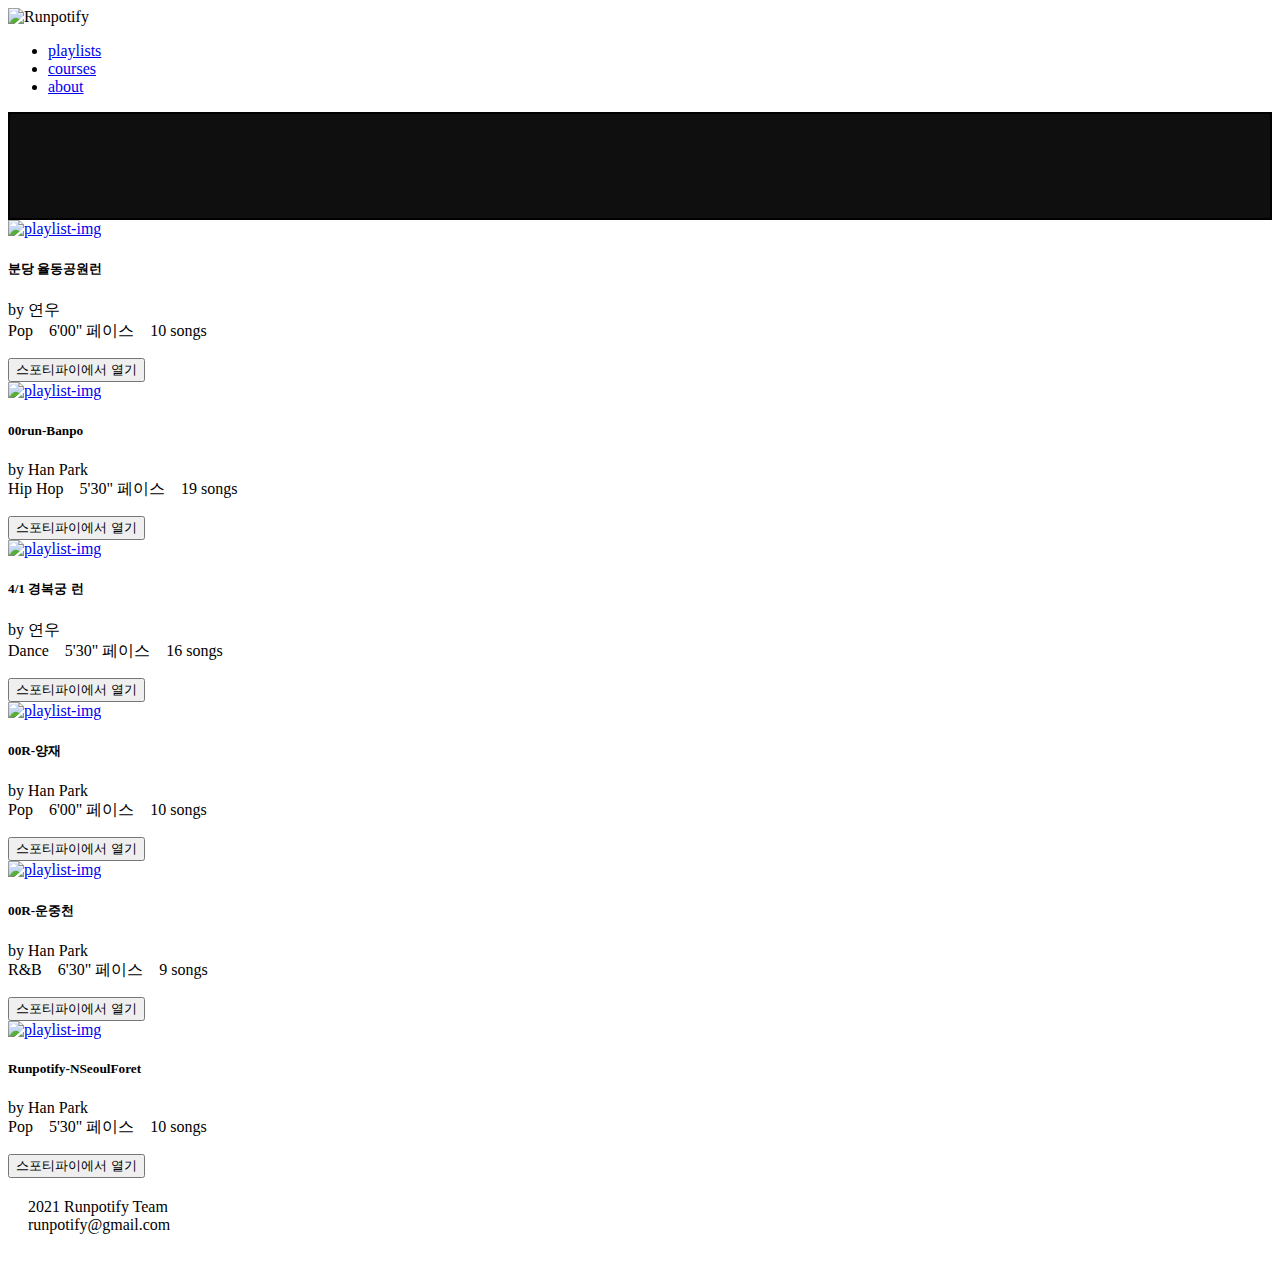
==== index.html @ ed19225f "bootstrap grid 수정" ====
<html>

<head>
  <meta charset="UTF-8">
  <title>Runpotify</title>

  <!-- Bootstrap -->
  <link href="https://cdn.jsdelivr.net/npm/bootstrap@5.0.0-beta3/dist/css/bootstrap.min.css" rel="stylesheet" integrity="sha384-eOJMYsd53ii+scO/bJGFsiCZc+5NDVN2yr8+0RDqr0Ql0h+rP48ckxlpbzKgwra6" crossorigin="anonymous">
  <link rel="stylesheet" href="css/styles.css">
  <!-- fontAwesome -->
  <script src="https://kit.fontawesome.com/7ebbce7bc8.js" crossorigin="anonymous"></script>
  <!-- Bootstrap Scripts -->
  <script src="https://cdn.jsdelivr.net/npm/bootstrap@5.0.0-beta3/dist/js/bootstrap.bundle.min.js" integrity="sha384-JEW9xMcG8R+pH31jmWH6WWP0WintQrMb4s7ZOdauHnUtxwoG2vI5DkLtS3qm9Ekf" crossorigin="anonymous"></script>
</head>

<body>



</div>
  <!-- Navbar -->
  <section id="header">
    <!-- <div class="container-lg"> -->
    <div class="header-container position-fixed">

      <div class="logo">
        <img src="img/runpotify-logo-text-white.svg" alt="Runpotify">
      </div>

      <div class="navbar">
        <ul class="nav">
          <li class="nav-item">
            <a class="nav-link playlists" aria-current="page" href="#">playlists</a>
          </li>
          <li class="nav-item">
            <a class="nav-link disabled" href="#" tabindex="-1" aria-disabled="true">courses</a>
          </li>
          <li class="nav-item">
            <a class="nav-link disabled" href="#" tabindex="-1" aria-disabled="true">about</a>
          </li>
        </ul>
      </div>
    </div>

    <div class="pseudo-header" style="border: 2px solid; padding: 52px; background-color: #0F0F0F;">
      <!-- 이 div로 masthead 만들면 될 듯. -->
    </div>
  <!-- </div> -->
  </section>

  <!-- body -->
  <section id="body">
    <div class="body-container">
      <div class="row">
      <!-- 1 -->
        <div class="col-md-6">
          <div class="playlist-box" style="background-color:">
            <div class="playlist-row-1">
              <a href="https://open.spotify.com/playlist/32sKB9QLI0bmRESBP8MAzg?si=jwPcuv3VQmCa8RbqCRch7Q" target="_blank">
                <img src=" https://mosaic.scdn.co/300/ab67616d0000b273220f9e0b657e5f00402760e7ab67616d0000b27337a5a19e52f8260b3b158e55ab67616d0000b27362c02f46d632a32f58dbcdbeab67616d0000b273bfc1daf2c46040006743f144" alt="playlist-img" class="playlist-img">
              </a>
            </div>
            <div class="playlist-row-2">
              <h5>분당 율동공원런</h5>
              <P>
                by 연우
            <br />
                Pop&nbsp;&nbsp;&nbsp;&nbsp;6'00" 페이스&nbsp;&nbsp;&nbsp;&nbsp;10 songs
              </p>
              <button type="button" onclick="window.open('https://open.spotify.com/playlist/32sKB9QLI0bmRESBP8MAzg?si=jwPcuv3VQmCa8RbqCRch7Q') " class="btn btn-outline-secondary btn-sm"><i class="fab fa-spotify"></i> 스포티파이에서 열기</button>
            </div>
          </div>
        </div>


        <div class="col-md-6">
          <div class="playlist-box" style="background-color:">
            <div class="playlist-row-1">
              <a href="https://open.spotify.com/playlist/6tN8G2oUJQAvuraecQFCn4?si=G2EGr7xUSTa-XdHU35aWNg" target="_blank">
                <img src="https://mosaic.scdn.co/640/ab67616d0000b27304a3ad9f0d32304bcf8002feab67616d0000b27396472546abd78e10dd0723d0ab67616d0000b27397a21dd89e424bd9e7d1d2bbab67616d0000b273f01f8d2f681e106ca0ec8919" alt="playlist-img" class="playlist-img">
              </a>
            </div>
            <div class="playlist-row-2">
              <h5>00run-Banpo</h5>
              <P>
                by Han Park
            <br />
                Hip Hop&nbsp;&nbsp;&nbsp;&nbsp;5'30" 페이스&nbsp;&nbsp;&nbsp;&nbsp;19 songs
              </p>
              <button type="button" onclick="window.open('https://open.spotify.com/playlist/6tN8G2oUJQAvuraecQFCn4?si=G2EGr7xUSTa-XdHU35aWNg') " class="btn btn-outline-secondary btn-sm"><i class="fab fa-spotify"></i> 스포티파이에서 열기</button>
            </div>
          </div>
        </div>


        <div class="col-md-6">
          <div class="playlist-box" style="background-color:">
            <div class="playlist-row-1">
              <a href="https://open.spotify.com/playlist/32cbk3a2akABC086ulTvL1?si=v3DjEu4DRaWUNTeOH7TWQw" target="_blank">
                <img src=" https://mosaic.scdn.co/640/ab67616d0000b2734bcbc80f355610ad76b9ae6fab67616d0000b2734ed058b71650a6ca2c04adffab67616d0000b27376cb9f323cddd2946bfab523ab67616d0000b2738c7c289c0d076cae09c33be7" alt="playlist-img" class="playlist-img">
              </a>
            </div>
            <div class="playlist-row-2">
              <h5>4/1 경복궁 런</h5>
              <P>
                by 연우
            <br />
                Dance&nbsp;&nbsp;&nbsp;&nbsp;5'30" 페이스&nbsp;&nbsp;&nbsp;&nbsp;16 songs
              </p>
              <button type="button" onclick="window.open('https://open.spotify.com/playlist/32cbk3a2akABC086ulTvL1?si=v3DjEu4DRaWUNTeOH7TWQw') " class="btn btn-outline-secondary btn-sm"><i class="fab fa-spotify"></i> 스포티파이에서 열기</button>
            </div>
          </div>
        </div>


        <div class="col-md-6">
          <div class="playlist-box" style="background-color:">
            <div class="playlist-row-1">
              <a href="https://open.spotify.com/playlist/3TqghvoWMz6cdxJxXjAywt?si=THRSlqc1T96NLFyDla0_aA" target="_blank">
                <img src=" https://mosaic.scdn.co/640/ab67616d0000b2738a01c7b77a34378a62f46402ab67616d0000b2739478c87599550dd73bfa7e02ab67616d0000b273efaecb4b9cbae7c120d14617ab67616d0000b273fdec91537c467efa0cd75e2f" alt="playlist-img" class="playlist-img">
              </a>
            </div>
            <div class="playlist-row-2">
              <h5>00R-양재</h5>
              <P>
                by Han Park
            <br />
                Pop&nbsp;&nbsp;&nbsp;&nbsp;6'00" 페이스&nbsp;&nbsp;&nbsp;&nbsp;10 songs
              </p>
              <button type="button" onclick="window.open('https://open.spotify.com/playlist/3TqghvoWMz6cdxJxXjAywt?si=THRSlqc1T96NLFyDla0_aA') " class="btn btn-outline-secondary btn-sm"><i class="fab fa-spotify"></i> 스포티파이에서 열기</button>
            </div>
          </div>
        </div>

        <div class="col-md-6">
          <div class="playlist-box" style="background-color:">
            <div class="playlist-row-1">
              <a href="https://open.spotify.com/playlist/32sKB9QLI0bmRESBP8MAzg?si=jwPcuv3VQmCa8RbqCRch7Q" target="_blank">
                <img src=" https://mosaic.scdn.co/640/ab67616d0000b273428005af0eb11787e2cb0381ab67616d0000b273434fca871f8262f28c5a1481ab67616d0000b273b5ed9187ac7f8aa281a547e3ab67616d0000b273ecafd54c4bda3e40afd700f2" alt="playlist-img" class="playlist-img">
              </a>
            </div>
            <div class="playlist-row-2">
              <h5>00R-운중천</h5>
              <P>
                by Han Park
            <br />
                R&B&nbsp;&nbsp;&nbsp;&nbsp;6'30" 페이스&nbsp;&nbsp;&nbsp;&nbsp;9 songs
              </p>
              <button type="button" onclick="window.open('https://open.spotify.com/playlist/32sKB9QLI0bmRESBP8MAzg?si=jwPcuv3VQmCa8RbqCRch7Q') " class="btn btn-outline-secondary btn-sm"><i class="fab fa-spotify"></i> 스포티파이에서 열기</button>
            </div>
          </div>
        </div>

        <div class="col-md-6">
          <div class="playlist-box" style="background-color:">
            <div class="playlist-row-1">
              <a href="https://open.spotify.com/playlist/6w3ohQ2K7Akj513sQdGi8m?si=_8SOQY8HR5iLiRjpt_QEXw" target="_blank">
                <img src=" https://mosaic.scdn.co/640/ab67616d0000b2738863bc11d2aa12b54f5aeb36ab67616d0000b273b4f0f0e0f36377f601472e86ab67616d0000b273b897243a0505c6efc3b62b44ab67616d0000b273d3a69900f8e3a32bb0cc5b07" alt="playlist-img" class="playlist-img">
              </a>
            </div>
            <div class="playlist-row-2">
              <h5>Runpotify-NSeoulForet</h5>
              <P>
                by Han Park
            <br />
                Pop&nbsp;&nbsp;&nbsp;&nbsp;5'30" 페이스&nbsp;&nbsp;&nbsp;&nbsp;10 songs
              </p>
              <button type="button" onclick="window.open('https://open.spotify.com/playlist/6w3ohQ2K7Akj513sQdGi8m?si=_8SOQY8HR5iLiRjpt_QEXw') " class="btn btn-outline-secondary btn-sm"><i class="fab fa-spotify"></i> 스포티파이에서 열기</button>
            </div>
          </div>
        </div>



          </div>
        </div>

      </div>
    </div>

    <!--
(playlists will be placed here)
(playlists will be placed here)
(playlists will be placed here)
(playlists will be placed here)
(playlists will be placed here)
(playlists will be placed here)
(playlists will be placed here)
(playlists will be placed here)
(playlists will be placed here)
(playlists will be placed here)
(playlists will be placed here)
(playlists will be placed here)
(playlists will be placed here)
(playlists will be placed here)
(playlists will be placed here)
(playlists will be placed here)
(playlists will be placed here)
(playlists will be placed here)
(playlists will be placed here)
(playlists will be placed here)
(playlists will be placed here)
(playlists will be placed here)
(playlists will be placed here)
(playlists will be placed here)
(playlists will be placed here)
(playlists will be placed here)
(playlists will be placed here)
(playlists will be placed here)
(playlists will be placed here)
(playlists will be placed here)
(playlists will be placed here)
(playlists will be placed here)
(playlists will be placed here)
(playlists will be placed here)
(playlists will be placed here)
(playlists will be placed here)
(playlists will be placed here)
(playlists will be placed here)
(playlists will be placed here)
(playlists will be placed here)
(playlists will be placed here)
(playlists will be placed here)
(playlists will be placed here)
(playlists will be placed here)
(playlists will be placed here)
(playlists will be placed here)
(playlists will be placed here)
(playlists will be placed here)
 -->
  </section>
<!--
  <section id="card">


    <div class="body-container">
      <div class="row">

        <div class="col-sm">
          <div class="card" style="width: 18rem;">
            <img src="https://mosaic.scdn.co/300/ab67616d0000b273220f9e0b657e5f00402760e7ab67616d0000b27337a5a19e52f8260b3b158e55ab67616d0000b27362c02f46d632a32f58dbcdbeab67616d0000b273bfc1daf2c46040006743f144" class="card-img-top" alt="...">
            <div class="card-body">
              <h5 class="card-title">Card title</h5>
              <p class="card-text">Some quick example text to build on the card title and make up the bulk of the card's content.</p>
              <a href="#" class="btn btn-primary">Go somewhere</a>
            </div>
          </div>
        </div>

        <div class="col-sm" style="text-align: center;">
          <div class="card" style="width: 18rem;">
            <img src="https://mosaic.scdn.co/300/ab67616d0000b273220f9e0b657e5f00402760e7ab67616d0000b27337a5a19e52f8260b3b158e55ab67616d0000b27362c02f46d632a32f58dbcdbeab67616d0000b273bfc1daf2c46040006743f144" class="card-img-top" alt="...">
            <div class="card-body">
              <h5 class="card-title">Card title</h5>
              <p class="card-text">Some quick example text to build on the card title and make up the bulk of the card's content.</p>
              <a href="#" class="btn btn-primary">Go somewhere</a>
            </div>
          </div>
        </div>

      </div>
    </div>

  </section> -->

<section id="footer">
  <div class="footer" style="padding: 20px;">
    2021 Runpotify Team<br />
    runpotify@gmail.com
  </div>
</section>
</body>

</html>
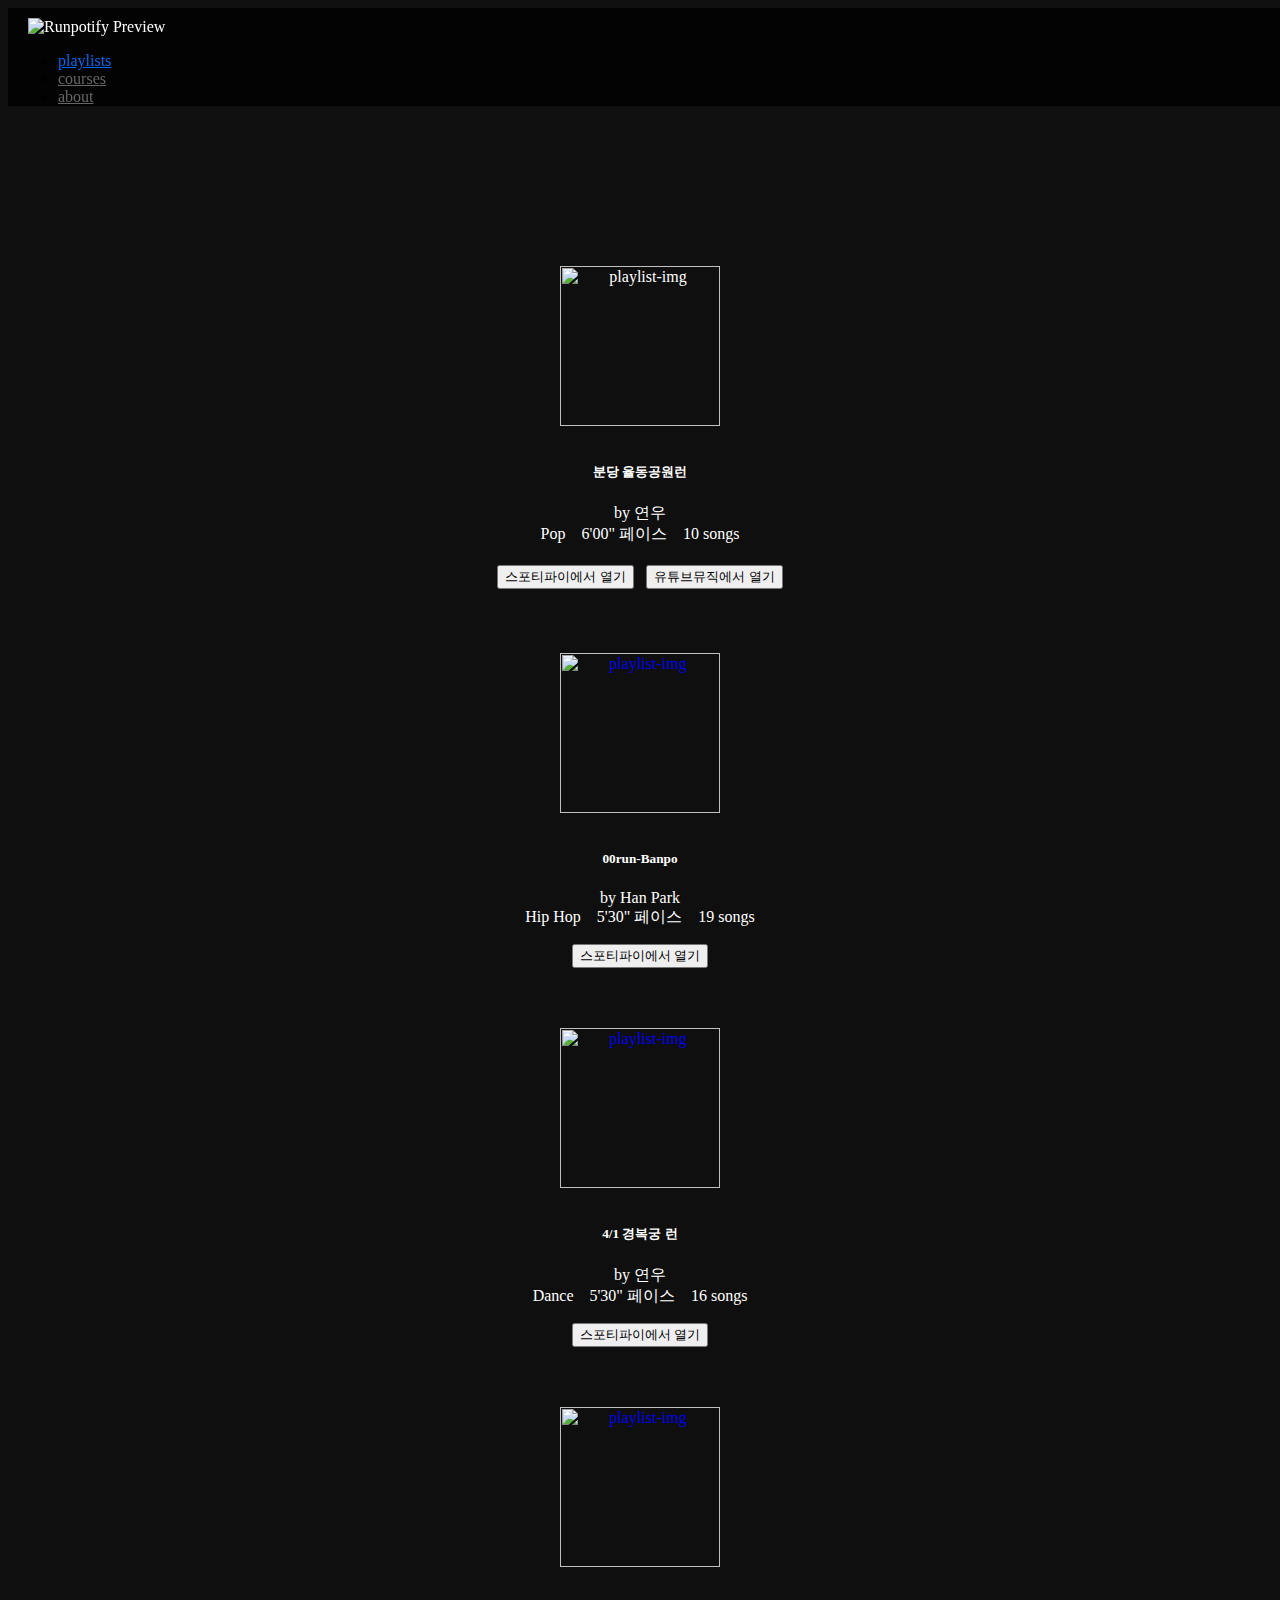
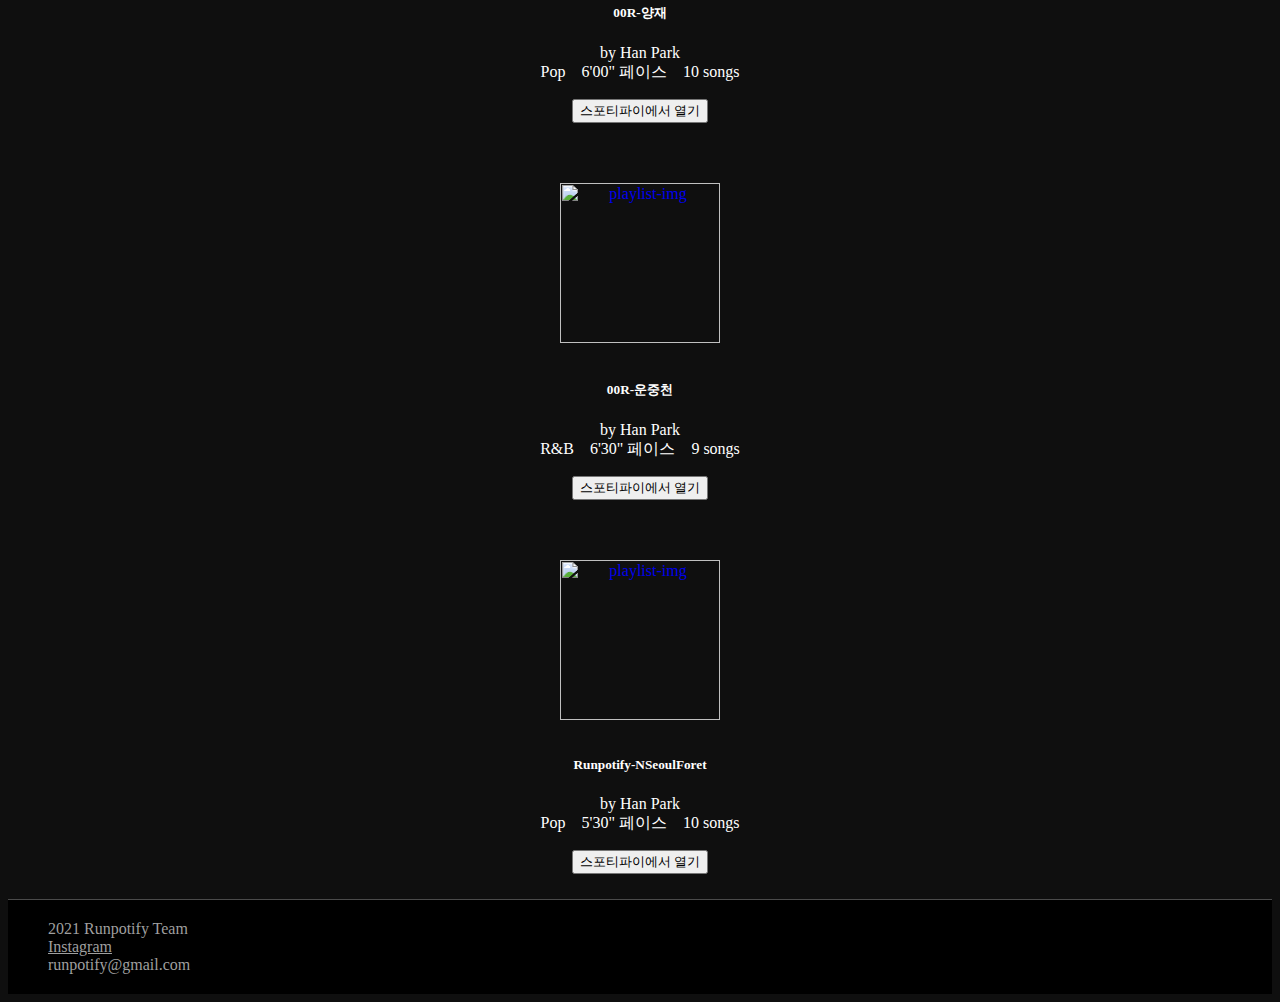
==== commit d0a7c32e: "merry Seolnal" ====
--- a/index.html
+++ b/index.html
@@ -2,6 +2,7 @@
 
 <head>
   <meta charset="UTF-8">
+  <meta name="viewport" content="width=device-width, initial-scale=1">
   <title>Runpotify</title>
 
   <!-- Bootstrap -->
@@ -11,6 +12,7 @@
   <script src="https://kit.fontawesome.com/7ebbce7bc8.js" crossorigin="anonymous"></script>
   <!-- Bootstrap Scripts -->
   <script src="https://cdn.jsdelivr.net/npm/bootstrap@5.0.0-beta3/dist/js/bootstrap.bundle.min.js" integrity="sha384-JEW9xMcG8R+pH31jmWH6WWP0WintQrMb4s7ZOdauHnUtxwoG2vI5DkLtS3qm9Ekf" crossorigin="anonymous"></script>
+
 </head>
 
 <body>
@@ -21,28 +23,32 @@
   <!-- Navbar -->
   <section id="header">
     <!-- <div class="container-lg"> -->
+
+
     <div class="header-container position-fixed">
 
-      <div class="logo">
-        <img src="img/runpotify-logo-text-white.svg" alt="Runpotify">
+      <div class="logo" style="color: white;">
+        <img src="img/runpotify-logo-text-white.svg" alt="Runpotify" style="flex: auto;"> Preview
       </div>
+
 
       <div class="navbar">
         <ul class="nav">
           <li class="nav-item">
-            <a class="nav-link playlists" aria-current="page" href="#">playlists</a>
+            <a class="nav-link active" aria-current="page" href="index.html">playlists</a>
           </li>
           <li class="nav-item">
-            <a class="nav-link disabled" href="#" tabindex="-1" aria-disabled="true">courses</a>
+            <a class="nav-link" href="courses.html">courses</a>
           </li>
           <li class="nav-item">
-            <a class="nav-link disabled" href="#" tabindex="-1" aria-disabled="true">about</a>
+            <a class="nav-link" href="about.html">about</a>
           </li>
         </ul>
       </div>
     </div>
 
-    <div class="pseudo-header" style="border: 2px solid; padding: 52px; background-color: #0F0F0F;">
+
+    <div class="pseudo-header" style="padding: 52px; background-color: #0F0F0F;">
       <!-- 이 div로 masthead 만들면 될 듯. -->
     </div>
   <!-- </div> -->
@@ -53,12 +59,10 @@
     <div class="body-container">
       <div class="row">
       <!-- 1 -->
-        <div class="col-md-6">
-          <div class="playlist-box" style="background-color:">
+        <div class="col-md-4 col-sm-6">
+          <div class="playlist-box">
             <div class="playlist-row-1">
-              <a href="https://open.spotify.com/playlist/32sKB9QLI0bmRESBP8MAzg?si=jwPcuv3VQmCa8RbqCRch7Q" target="_blank">
                 <img src=" https://mosaic.scdn.co/300/ab67616d0000b273220f9e0b657e5f00402760e7ab67616d0000b27337a5a19e52f8260b3b158e55ab67616d0000b27362c02f46d632a32f58dbcdbeab67616d0000b273bfc1daf2c46040006743f144" alt="playlist-img" class="playlist-img">
-              </a>
             </div>
             <div class="playlist-row-2">
               <h5>분당 율동공원런</h5>
@@ -67,14 +71,15 @@
             <br />
                 Pop&nbsp;&nbsp;&nbsp;&nbsp;6'00" 페이스&nbsp;&nbsp;&nbsp;&nbsp;10 songs
               </p>
-              <button type="button" onclick="window.open('https://open.spotify.com/playlist/32sKB9QLI0bmRESBP8MAzg?si=jwPcuv3VQmCa8RbqCRch7Q') " class="btn btn-outline-secondary btn-sm"><i class="fab fa-spotify"></i> 스포티파이에서 열기</button>
+              <button type="button" onclick="window.open('https://open.spotify.com/playlist/32sKB9QLI0bmRESBP8MAzg?si=jwPcuv3VQmCa8RbqCRch7Q') " class="btn btn-outline-secondary btn-sm player-btn"><i class="fab fa-spotify"></i> 스포티파이에서 열기</button>
+              <button type="button" onclick="window.open('https://open.spotify.com/playlist/32sKB9QLI0bmRESBP8MAzg?si=jwPcuv3VQmCa8RbqCRch7Q') " class="btn btn-outline-secondary btn-sm player-btn"><i class="fab fa-youtube"></i></i> 유튜브뮤직에서 열기</button>
             </div>
           </div>
         </div>
 
 
-        <div class="col-md-6">
-          <div class="playlist-box" style="background-color:">
+        <div class="col-md-4 col-sm-6">
+          <div class="playlist-box">
             <div class="playlist-row-1">
               <a href="https://open.spotify.com/playlist/6tN8G2oUJQAvuraecQFCn4?si=G2EGr7xUSTa-XdHU35aWNg" target="_blank">
                 <img src="https://mosaic.scdn.co/640/ab67616d0000b27304a3ad9f0d32304bcf8002feab67616d0000b27396472546abd78e10dd0723d0ab67616d0000b27397a21dd89e424bd9e7d1d2bbab67616d0000b273f01f8d2f681e106ca0ec8919" alt="playlist-img" class="playlist-img">
@@ -93,8 +98,8 @@
         </div>
 
 
-        <div class="col-md-6">
-          <div class="playlist-box" style="background-color:">
+        <div class="col-md-4 col-sm-6">
+          <div class="playlist-box">
             <div class="playlist-row-1">
               <a href="https://open.spotify.com/playlist/32cbk3a2akABC086ulTvL1?si=v3DjEu4DRaWUNTeOH7TWQw" target="_blank">
                 <img src=" https://mosaic.scdn.co/640/ab67616d0000b2734bcbc80f355610ad76b9ae6fab67616d0000b2734ed058b71650a6ca2c04adffab67616d0000b27376cb9f323cddd2946bfab523ab67616d0000b2738c7c289c0d076cae09c33be7" alt="playlist-img" class="playlist-img">
@@ -113,8 +118,8 @@
         </div>
 
 
-        <div class="col-md-6">
-          <div class="playlist-box" style="background-color:">
+        <div class="col-md-4 col-sm-6">
+          <div class="playlist-box">
             <div class="playlist-row-1">
               <a href="https://open.spotify.com/playlist/3TqghvoWMz6cdxJxXjAywt?si=THRSlqc1T96NLFyDla0_aA" target="_blank">
                 <img src=" https://mosaic.scdn.co/640/ab67616d0000b2738a01c7b77a34378a62f46402ab67616d0000b2739478c87599550dd73bfa7e02ab67616d0000b273efaecb4b9cbae7c120d14617ab67616d0000b273fdec91537c467efa0cd75e2f" alt="playlist-img" class="playlist-img">
@@ -132,10 +137,10 @@
           </div>
         </div>
 
-        <div class="col-md-6">
-          <div class="playlist-box" style="background-color:">
+        <div class="col-md-4 col-sm-6">
+          <div class="playlist-box">
             <div class="playlist-row-1">
-              <a href="https://open.spotify.com/playlist/32sKB9QLI0bmRESBP8MAzg?si=jwPcuv3VQmCa8RbqCRch7Q" target="_blank">
+              <a href="https://open.spotify.com/playlist/2ZgmJI8fFfRSBXQ1lCyLKF?si=E2HfcppgSpKqFJpRfpu4ZA" target="_blank">
                 <img src=" https://mosaic.scdn.co/640/ab67616d0000b273428005af0eb11787e2cb0381ab67616d0000b273434fca871f8262f28c5a1481ab67616d0000b273b5ed9187ac7f8aa281a547e3ab67616d0000b273ecafd54c4bda3e40afd700f2" alt="playlist-img" class="playlist-img">
               </a>
             </div>
@@ -146,13 +151,13 @@
             <br />
                 R&B&nbsp;&nbsp;&nbsp;&nbsp;6'30" 페이스&nbsp;&nbsp;&nbsp;&nbsp;9 songs
               </p>
-              <button type="button" onclick="window.open('https://open.spotify.com/playlist/32sKB9QLI0bmRESBP8MAzg?si=jwPcuv3VQmCa8RbqCRch7Q') " class="btn btn-outline-secondary btn-sm"><i class="fab fa-spotify"></i> 스포티파이에서 열기</button>
+              <button type="button" onclick="window.open('https://open.spotify.com/playlist/2ZgmJI8fFfRSBXQ1lCyLKF?si=E2HfcppgSpKqFJpRfpu4ZA') " class="btn btn-outline-secondary btn-sm"><i class="fab fa-spotify"></i> 스포티파이에서 열기</button>
             </div>
           </div>
         </div>
 
-        <div class="col-md-6">
-          <div class="playlist-box" style="background-color:">
+        <div class="col-md-4 col-sm-6">
+          <div class="playlist-box">
             <div class="playlist-row-1">
               <a href="https://open.spotify.com/playlist/6w3ohQ2K7Akj513sQdGi8m?si=_8SOQY8HR5iLiRjpt_QEXw" target="_blank">
                 <img src=" https://mosaic.scdn.co/640/ab67616d0000b2738863bc11d2aa12b54f5aeb36ab67616d0000b273b4f0f0e0f36377f601472e86ab67616d0000b273b897243a0505c6efc3b62b44ab67616d0000b273d3a69900f8e3a32bb0cc5b07" alt="playlist-img" class="playlist-img">
@@ -177,95 +182,12 @@
 
       </div>
     </div>
-
-    <!--
-(playlists will be placed here)
-(playlists will be placed here)
-(playlists will be placed here)
-(playlists will be placed here)
-(playlists will be placed here)
-(playlists will be placed here)
-(playlists will be placed here)
-(playlists will be placed here)
-(playlists will be placed here)
-(playlists will be placed here)
-(playlists will be placed here)
-(playlists will be placed here)
-(playlists will be placed here)
-(playlists will be placed here)
-(playlists will be placed here)
-(playlists will be placed here)
-(playlists will be placed here)
-(playlists will be placed here)
-(playlists will be placed here)
-(playlists will be placed here)
-(playlists will be placed here)
-(playlists will be placed here)
-(playlists will be placed here)
-(playlists will be placed here)
-(playlists will be placed here)
-(playlists will be placed here)
-(playlists will be placed here)
-(playlists will be placed here)
-(playlists will be placed here)
-(playlists will be placed here)
-(playlists will be placed here)
-(playlists will be placed here)
-(playlists will be placed here)
-(playlists will be placed here)
-(playlists will be placed here)
-(playlists will be placed here)
-(playlists will be placed here)
-(playlists will be placed here)
-(playlists will be placed here)
-(playlists will be placed here)
-(playlists will be placed here)
-(playlists will be placed here)
-(playlists will be placed here)
-(playlists will be placed here)
-(playlists will be placed here)
-(playlists will be placed here)
-(playlists will be placed here)
-(playlists will be placed here)
- -->
-  </section>
-<!--
-  <section id="card">
-
-
-    <div class="body-container">
-      <div class="row">
-
-        <div class="col-sm">
-          <div class="card" style="width: 18rem;">
-            <img src="https://mosaic.scdn.co/300/ab67616d0000b273220f9e0b657e5f00402760e7ab67616d0000b27337a5a19e52f8260b3b158e55ab67616d0000b27362c02f46d632a32f58dbcdbeab67616d0000b273bfc1daf2c46040006743f144" class="card-img-top" alt="...">
-            <div class="card-body">
-              <h5 class="card-title">Card title</h5>
-              <p class="card-text">Some quick example text to build on the card title and make up the bulk of the card's content.</p>
-              <a href="#" class="btn btn-primary">Go somewhere</a>
-            </div>
-          </div>
-        </div>
-
-        <div class="col-sm" style="text-align: center;">
-          <div class="card" style="width: 18rem;">
-            <img src="https://mosaic.scdn.co/300/ab67616d0000b273220f9e0b657e5f00402760e7ab67616d0000b27337a5a19e52f8260b3b158e55ab67616d0000b27362c02f46d632a32f58dbcdbeab67616d0000b273bfc1daf2c46040006743f144" class="card-img-top" alt="...">
-            <div class="card-body">
-              <h5 class="card-title">Card title</h5>
-              <p class="card-text">Some quick example text to build on the card title and make up the bulk of the card's content.</p>
-              <a href="#" class="btn btn-primary">Go somewhere</a>
-            </div>
-          </div>
-        </div>
-
-      </div>
-    </div>
-
-  </section> -->
+ 
 
 <section id="footer">
-  <div class="footer" style="padding: 20px;">
+  <div class="footer" style="padding: 20px 40px; border-top: 1px solid #4B4B4B;">
     2021 Runpotify Team<br />
+    <a href="https://www.instagram.com/runpotify_/" style="color: 9F9F9F;">Instagram</a><br />
     runpotify@gmail.com
   </div>
 </section>
--- a/css/styles.css
+++ b/css/styles.css
@@ -0,0 +1,136 @@
+body {
+  background-color: #0F0F0F;
+}
+
+.header-container{
+  /* background-color: #0F0F0F; */
+  width: 100%;
+  background-color: rgba(0, 0, 0, 0.8);
+ -webkit-backdrop-filter: blur(10px);
+  backdrop-filter: blur(4px);
+  padding-left: 10px;
+}
+
+.logo {
+  padding-top: 10px;
+  padding-left: 10px;
+  /* width: 100%; */
+}
+
+.nav-container {
+  background-color: rgba(255, 255, 255, 0.1);
+  text-align: center;
+  line-height: 1;
+ -webkit-backdrop-filter: blur(10px);
+  backdrop-filter: blur(10px);
+  padding: 20px 40px;
+}
+
+.nav-link{
+  color: #666666;
+}
+
+.active{
+  color: #0066F6;
+}
+
+/* .navbar {
+
+} */
+
+.row {
+  text-align: center;
+}
+
+.playlist-box{
+  text-align: center;
+  padding: 20px;
+  margin: 5px 20px;
+}
+
+.playlist-img{
+  margin: 15px;
+  width: 10rem;
+  height: 10rem;
+}
+
+.player-btn{
+  margin: 4px;
+}
+
+.courses-img{
+  margin: 15px;
+  width: 12.3rem;
+  height: 10rem;
+}
+
+.carousel-box{
+  height: 500px;
+}
+
+#body {
+  background-color: #0F0F0F;
+  color: white;
+}
+
+#footer {
+  background-color: #000;
+  color: #9F9F9F;
+}
+
+
+#body-about{
+  background-color: black;
+}
+
+.notice{
+  margin-top: 100px;
+  padding: 50px;
+  text-align: center;
+}
+
+.courses-pseudo{
+  margin-bottom: 700px;
+}
+
+.about-title{
+  font-weight: 500;
+}
+
+.caption{
+  font-size: 15px;
+  color: #777;
+  margin-bottom: 10px;
+}
+
+.about-description{
+  margin-top: -5px;
+  color: #999;
+}
+
+@media screen and (max-width: 576px) {
+  .about-title{
+    font-size: 22px;
+  }
+  .about-description{
+    font-size: 17px;
+  }
+}
+
+@media screen and (min-width: 577px) and (max-width: 992px) {
+  .about-title{
+    font-size: 30px;
+  }
+  .about-description{
+    font-size: 21px;
+  }
+}
+
+@media screen and (min-width: 993px) {
+  .about-title{
+    font-size: 35px;
+  }
+  .about-description{
+    font-size: 25px;
+  }
+}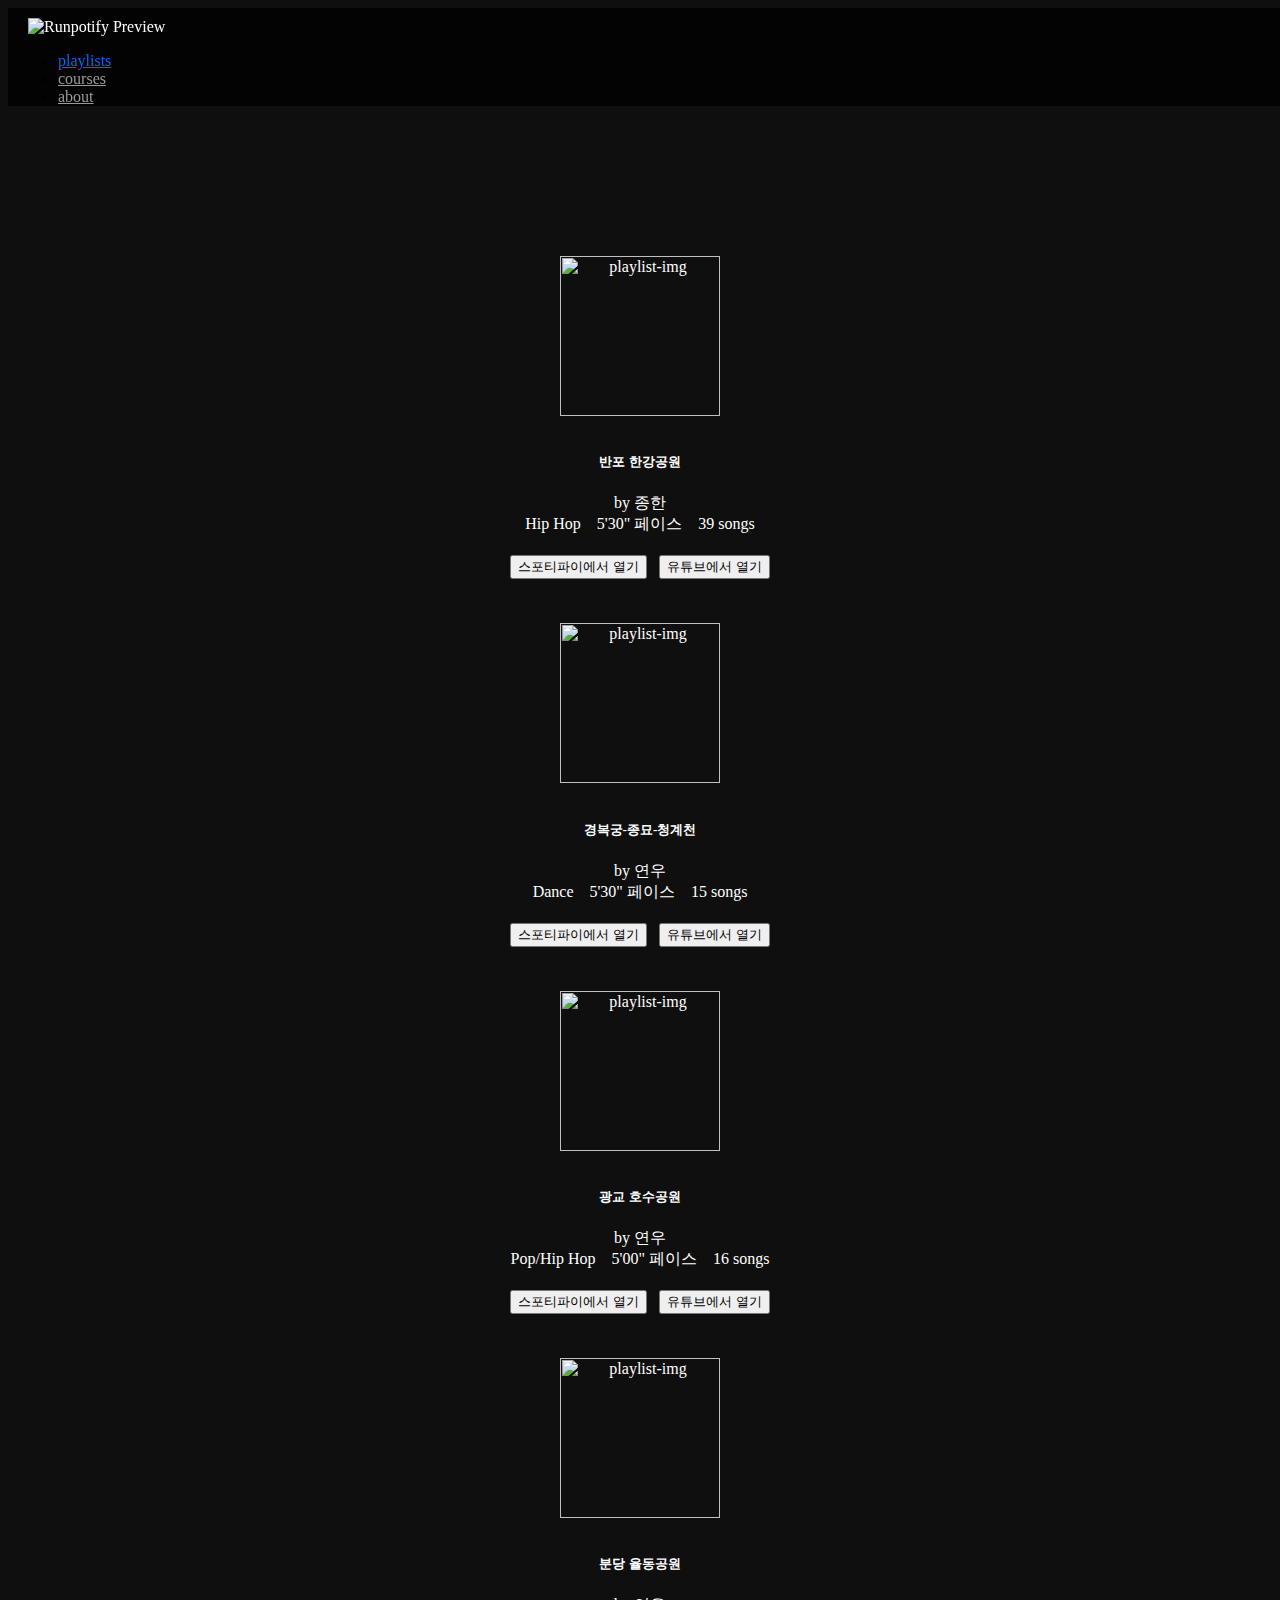
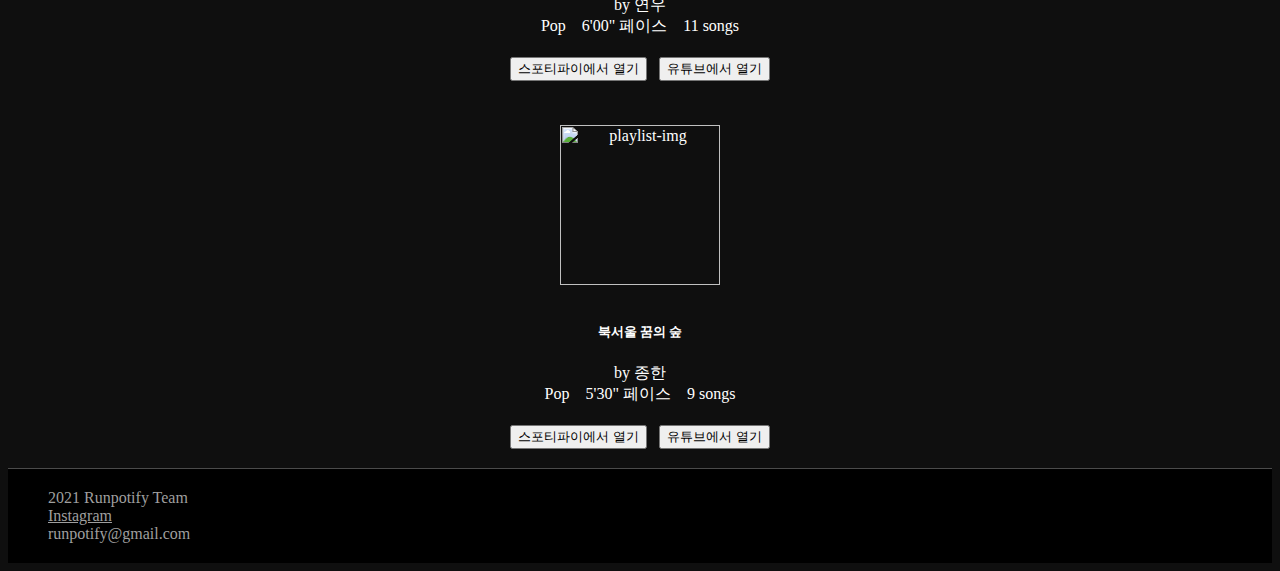
==== commit 5611e0ba: "UI Quick Fix" ====
--- a/index.html
+++ b/index.html
@@ -5,14 +5,16 @@
   <meta name="viewport" content="width=device-width, initial-scale=1">
   <title>Runpotify</title>
 
+  <link rel="stylesheet" href="css/styles.css">
+
   <!-- Bootstrap -->
   <link href="https://cdn.jsdelivr.net/npm/bootstrap@5.0.0-beta3/dist/css/bootstrap.min.css" rel="stylesheet" integrity="sha384-eOJMYsd53ii+scO/bJGFsiCZc+5NDVN2yr8+0RDqr0Ql0h+rP48ckxlpbzKgwra6" crossorigin="anonymous">
-  <link rel="stylesheet" href="css/styles.css">
   <!-- fontAwesome -->
   <script src="https://kit.fontawesome.com/7ebbce7bc8.js" crossorigin="anonymous"></script>
   <!-- Bootstrap Scripts -->
   <script src="https://cdn.jsdelivr.net/npm/bootstrap@5.0.0-beta3/dist/js/bootstrap.bundle.min.js" integrity="sha384-JEW9xMcG8R+pH31jmWH6WWP0WintQrMb4s7ZOdauHnUtxwoG2vI5DkLtS3qm9Ekf" crossorigin="anonymous"></script>
-
+    <!-- jQuery Scripts -->
+    <script src="https://ajax.googleapis.com/ajax/libs/jquery/3.6.0/jquery.min.js"></script>
 </head>
 
 <body>
@@ -59,66 +61,107 @@
     <div class="body-container">
       <div class="row">
       <!-- 1 -->
-        <div class="col-md-4 col-sm-6">
-          <div class="playlist-box">
-            <div class="playlist-row-1">
-                <img src=" https://mosaic.scdn.co/300/ab67616d0000b273220f9e0b657e5f00402760e7ab67616d0000b27337a5a19e52f8260b3b158e55ab67616d0000b27362c02f46d632a32f58dbcdbeab67616d0000b273bfc1daf2c46040006743f144" alt="playlist-img" class="playlist-img">
-            </div>
-            <div class="playlist-row-2">
-              <h5>분당 율동공원런</h5>
+
+
+        <div class="col-md-4 col-sm-6">
+          <div class="playlist-box">
+            <div class="playlist-row-1">
+           
+                <img id="imgBtn-0" src="https://mosaic.scdn.co/640/ab67616d0000b27304a3ad9f0d32304bcf8002feab67616d0000b27396472546abd78e10dd0723d0ab67616d0000b27397a21dd89e424bd9e7d1d2bbab67616d0000b273f01f8d2f681e106ca0ec8919" alt="playlist-img" class="playlist-img">
+
+            </div>
+            <div class="playlist-row-2">
+              <h5>반포 한강공원</h5>
+              <P>
+                by 종한
+            <br />
+                Hip Hop&nbsp;&nbsp;&nbsp;&nbsp;5'30" 페이스&nbsp;&nbsp;&nbsp;&nbsp;39 songs
+              </p>
+              <button type="button" id="btn-0-s" onclick="window.open('https://open.spotify.com/playlist/6tN8G2oUJQAvuraecQFCn4?si=v2k_0QhxSPGcOnNNcOOi9g') " class="btn btn-outline-secondary btn-sm player-btn"><i class="fab fa-spotify"></i> 스포티파이에서 열기</button>
+              <button type="button" id="btn-0-y" onclick="window.open('https://www.youtube.com/playlist?list=PLlgDF8Y_lg8JJnV2OkSXVYLG5gUxlloYw') " class="btn btn-outline-secondary btn-sm player-btn"><i class="fab fa-youtube"></i></i> 유튜브에서 열기</button>
+            </div>
+          </div>
+        </div>
+
+
+        <div class="col-md-4 col-sm-6">
+          <div class="playlist-box">
+            <div class="playlist-row-1">
+           
+                <img id="imgBtn-1" src=" https://mosaic.scdn.co/640/ab67616d0000b2734bcbc80f355610ad76b9ae6fab67616d0000b2734ed058b71650a6ca2c04adffab67616d0000b27376cb9f323cddd2946bfab523ab67616d0000b2738c7c289c0d076cae09c33be7" alt="playlist-img" class="playlist-img">
+       
+            </div>
+            <div class="playlist-row-2">
+              <h5>경복궁-종묘-청계천</h5>
               <P>
                 by 연우
             <br />
-                Pop&nbsp;&nbsp;&nbsp;&nbsp;6'00" 페이스&nbsp;&nbsp;&nbsp;&nbsp;10 songs
-              </p>
-              <button type="button" onclick="window.open('https://open.spotify.com/playlist/32sKB9QLI0bmRESBP8MAzg?si=jwPcuv3VQmCa8RbqCRch7Q') " class="btn btn-outline-secondary btn-sm player-btn"><i class="fab fa-spotify"></i> 스포티파이에서 열기</button>
-              <button type="button" onclick="window.open('https://open.spotify.com/playlist/32sKB9QLI0bmRESBP8MAzg?si=jwPcuv3VQmCa8RbqCRch7Q') " class="btn btn-outline-secondary btn-sm player-btn"><i class="fab fa-youtube"></i></i> 유튜브뮤직에서 열기</button>
-            </div>
-          </div>
-        </div>
-
-
-        <div class="col-md-4 col-sm-6">
-          <div class="playlist-box">
-            <div class="playlist-row-1">
-              <a href="https://open.spotify.com/playlist/6tN8G2oUJQAvuraecQFCn4?si=G2EGr7xUSTa-XdHU35aWNg" target="_blank">
-                <img src="https://mosaic.scdn.co/640/ab67616d0000b27304a3ad9f0d32304bcf8002feab67616d0000b27396472546abd78e10dd0723d0ab67616d0000b27397a21dd89e424bd9e7d1d2bbab67616d0000b273f01f8d2f681e106ca0ec8919" alt="playlist-img" class="playlist-img">
-              </a>
-            </div>
-            <div class="playlist-row-2">
-              <h5>00run-Banpo</h5>
-              <P>
-                by Han Park
-            <br />
-                Hip Hop&nbsp;&nbsp;&nbsp;&nbsp;5'30" 페이스&nbsp;&nbsp;&nbsp;&nbsp;19 songs
-              </p>
-              <button type="button" onclick="window.open('https://open.spotify.com/playlist/6tN8G2oUJQAvuraecQFCn4?si=G2EGr7xUSTa-XdHU35aWNg') " class="btn btn-outline-secondary btn-sm"><i class="fab fa-spotify"></i> 스포티파이에서 열기</button>
-            </div>
-          </div>
-        </div>
-
-
-        <div class="col-md-4 col-sm-6">
-          <div class="playlist-box">
-            <div class="playlist-row-1">
-              <a href="https://open.spotify.com/playlist/32cbk3a2akABC086ulTvL1?si=v3DjEu4DRaWUNTeOH7TWQw" target="_blank">
-                <img src=" https://mosaic.scdn.co/640/ab67616d0000b2734bcbc80f355610ad76b9ae6fab67616d0000b2734ed058b71650a6ca2c04adffab67616d0000b27376cb9f323cddd2946bfab523ab67616d0000b2738c7c289c0d076cae09c33be7" alt="playlist-img" class="playlist-img">
-              </a>
-            </div>
-            <div class="playlist-row-2">
-              <h5>4/1 경복궁 런</h5>
+                Dance&nbsp;&nbsp;&nbsp;&nbsp;5'30" 페이스&nbsp;&nbsp;&nbsp;&nbsp;15 songs
+              </p>
+              <button type="button" id="btn-1-s" onclick="window.open('https://open.spotify.com/playlist/32cbk3a2akABC086ulTvL1?si=GtlfO1tXSReSP5AkXdVMmg') " class="btn btn-outline-secondary btn-sm player-btn"><i class="fab fa-spotify"></i> 스포티파이에서 열기</button>
+              <button type="button" id="btn-1-y" onclick="window.open('https://www.youtube.com/playlist?list=PLlgDF8Y_lg8KojT2i2g_F6qZiXNJzNxrk') " class="btn btn-outline-secondary btn-sm player-btn"><i class="fab fa-youtube"></i></i> 유튜브에서 열기</button>
+            </div>
+          </div>
+        </div>
+
+        <div class="col-md-4 col-sm-6">
+          <div class="playlist-box">
+            <div class="playlist-row-1">
+                <img id="imgBtn-2" src="https://mosaic.scdn.co/300/ab67616d0000b2735e5869e295f034bc13dcf69eab67616d0000b27393b1e96fad758869d0974162ab67616d0000b2739766f79668e76238a1c13e2cab67616d0000b2739c188c494d8bfaf895411890" alt="playlist-img" class="playlist-img">
+            </div>
+            <div class="playlist-row-2">
+              <h5>광교 호수공원</h5>
               <P>
                 by 연우
             <br />
-                Dance&nbsp;&nbsp;&nbsp;&nbsp;5'30" 페이스&nbsp;&nbsp;&nbsp;&nbsp;16 songs
-              </p>
-              <button type="button" onclick="window.open('https://open.spotify.com/playlist/32cbk3a2akABC086ulTvL1?si=v3DjEu4DRaWUNTeOH7TWQw') " class="btn btn-outline-secondary btn-sm"><i class="fab fa-spotify"></i> 스포티파이에서 열기</button>
-            </div>
-          </div>
-        </div>
-
-
-        <div class="col-md-4 col-sm-6">
+                Pop/Hip Hop&nbsp;&nbsp;&nbsp;&nbsp;5'00" 페이스&nbsp;&nbsp;&nbsp;&nbsp;16 songs
+              </p>
+              <button type="button" id="btn-2-s" onclick="window.open('https://open.spotify.com/playlist/6Tu9tDxcyjELn80yVq1tv5?si=sw6YrRc9TWKwEJIsmQJovQ') " class="btn btn-outline-secondary btn-sm player-btn"><i class="fab fa-spotify"></i> 스포티파이에서 열기</button>
+              <button type="button" id="btn-2-y" onclick="window.open('https://www.youtube.com/playlist?list=PLlgDF8Y_lg8LXxq4dg8aX3uu6dAMziKXr') " class="btn btn-outline-secondary btn-sm player-btn"><i class="fab fa-youtube"></i></i> 유튜브에서 열기</button>
+            </div>
+          </div>
+        </div>
+
+        <div class="col-md-4 col-sm-6">
+          <div class="playlist-box">
+            <div class="playlist-row-1">
+                <img id="imgBtn-3" src=" https://mosaic.scdn.co/300/ab67616d0000b273220f9e0b657e5f00402760e7ab67616d0000b27337a5a19e52f8260b3b158e55ab67616d0000b27362c02f46d632a32f58dbcdbeab67616d0000b273bfc1daf2c46040006743f144" alt="playlist-img" class="playlist-img">
+            </div>
+            <div class="playlist-row-2">
+              <h5>분당 율동공원</h5>
+              <P>
+                by 연우
+            <br />
+                Pop&nbsp;&nbsp;&nbsp;&nbsp;6'00" 페이스&nbsp;&nbsp;&nbsp;&nbsp;11 songs
+              </p>
+              <button type="button" id="btn-3-s" onclick="window.open('https://open.spotify.com/playlist/32sKB9QLI0bmRESBP8MAzg?si=1rFG7RuuRDO7sjwdiPDovQ') " class="btn btn-outline-secondary btn-sm player-btn"><i class="fab fa-spotify"></i> 스포티파이에서 열기</button>
+              <button type="button" id="btn-3-y" onclick="window.open('https://www.youtube.com/playlist?list=PLlgDF8Y_lg8IwvmmYxW9IEjw-gi0Gbv89') " class="btn btn-outline-secondary btn-sm player-btn"><i class="fab fa-youtube"></i></i> 유튜브에서 열기</button>
+            </div>
+          </div>
+        </div>
+
+
+        <div class="col-md-4 col-sm-6">
+          <div class="playlist-box">
+            <div class="playlist-row-1">
+              
+                <img id="imgBtn-4" src=" https://mosaic.scdn.co/640/ab67616d0000b2738863bc11d2aa12b54f5aeb36ab67616d0000b273b4f0f0e0f36377f601472e86ab67616d0000b273b897243a0505c6efc3b62b44ab67616d0000b273d3a69900f8e3a32bb0cc5b07" alt="playlist-img" class="playlist-img">
+      
+            </div>
+            <div class="playlist-row-2">
+              <h5>북서울 꿈의 숲</h5>
+              <P>
+                by 종한
+            <br />
+                Pop&nbsp;&nbsp;&nbsp;&nbsp;5'30" 페이스&nbsp;&nbsp;&nbsp;&nbsp;9 songs
+              </p>
+              <button type="button" id="btn-4-s" onclick="window.open('https://open.spotify.com/playlist/6w3ohQ2K7Akj513sQdGi8m?si=RU1XC0PARaaAFJfjgWLfDQ') " class="btn btn-outline-secondary btn-sm player-btn"><i class="fab fa-spotify"></i> 스포티파이에서 열기</button>
+              <button type="button" id="btn-4-y" onclick="window.open('https://www.youtube.com/playlist?list=PLlgDF8Y_lg8JUtNdlVWgpbedFf3eEerg1') " class="btn btn-outline-secondary btn-sm player-btn"><i class="fab fa-youtube"></i></i> 유튜브에서 열기</button>
+            </div>
+          </div>
+        </div>
+
+        <!-- <div class="col-md-4 col-sm-6">
           <div class="playlist-box">
             <div class="playlist-row-1">
               <a href="https://open.spotify.com/playlist/3TqghvoWMz6cdxJxXjAywt?si=THRSlqc1T96NLFyDla0_aA" target="_blank">
@@ -135,9 +178,9 @@
               <button type="button" onclick="window.open('https://open.spotify.com/playlist/3TqghvoWMz6cdxJxXjAywt?si=THRSlqc1T96NLFyDla0_aA') " class="btn btn-outline-secondary btn-sm"><i class="fab fa-spotify"></i> 스포티파이에서 열기</button>
             </div>
           </div>
-        </div>
-
-        <div class="col-md-4 col-sm-6">
+        </div> -->
+
+        <!-- <div class="col-md-4 col-sm-6">
           <div class="playlist-box">
             <div class="playlist-row-1">
               <a href="https://open.spotify.com/playlist/2ZgmJI8fFfRSBXQ1lCyLKF?si=E2HfcppgSpKqFJpRfpu4ZA" target="_blank">
@@ -154,26 +197,7 @@
               <button type="button" onclick="window.open('https://open.spotify.com/playlist/2ZgmJI8fFfRSBXQ1lCyLKF?si=E2HfcppgSpKqFJpRfpu4ZA') " class="btn btn-outline-secondary btn-sm"><i class="fab fa-spotify"></i> 스포티파이에서 열기</button>
             </div>
           </div>
-        </div>
-
-        <div class="col-md-4 col-sm-6">
-          <div class="playlist-box">
-            <div class="playlist-row-1">
-              <a href="https://open.spotify.com/playlist/6w3ohQ2K7Akj513sQdGi8m?si=_8SOQY8HR5iLiRjpt_QEXw" target="_blank">
-                <img src=" https://mosaic.scdn.co/640/ab67616d0000b2738863bc11d2aa12b54f5aeb36ab67616d0000b273b4f0f0e0f36377f601472e86ab67616d0000b273b897243a0505c6efc3b62b44ab67616d0000b273d3a69900f8e3a32bb0cc5b07" alt="playlist-img" class="playlist-img">
-              </a>
-            </div>
-            <div class="playlist-row-2">
-              <h5>Runpotify-NSeoulForet</h5>
-              <P>
-                by Han Park
-            <br />
-                Pop&nbsp;&nbsp;&nbsp;&nbsp;5'30" 페이스&nbsp;&nbsp;&nbsp;&nbsp;10 songs
-              </p>
-              <button type="button" onclick="window.open('https://open.spotify.com/playlist/6w3ohQ2K7Akj513sQdGi8m?si=_8SOQY8HR5iLiRjpt_QEXw') " class="btn btn-outline-secondary btn-sm"><i class="fab fa-spotify"></i> 스포티파이에서 열기</button>
-            </div>
-          </div>
-        </div>
+        </div> -->
 
 
 
@@ -191,6 +215,10 @@
     runpotify@gmail.com
   </div>
 </section>
+ 
+   <!--Load index.js -->
+   <script src="index.js" charset="uft-8"></script>
+
 </body>
 
 </html>
--- a/css/styles.css
+++ b/css/styles.css
@@ -17,6 +17,24 @@
   /* width: 100%; */
 }
 
+.scrolling-wrapper{
+  overflow-x: scroll;
+  overflow-y: hidden;
+  white-space: nowrap;
+}
+
+.card{
+  display: inline-block;
+  width: 250px;
+  height: 320px;
+  background-color: #1c1c1c;
+  margin-right: 10px;
+}
+
+.playlist-row-2-a{
+  margin-top: 10px;
+}
+
 .nav-container {
   background-color: rgba(255, 255, 255, 0.1);
   text-align: center;
@@ -27,7 +45,8 @@
 }
 
 .nav-link{
-  color: #666666;
+  /* color: #666; */
+  color: #999;
 }
 
 .active{
@@ -38,13 +57,17 @@
 
 } */
 
+#map{
+  max-width: 100%;
+}
+
 .row {
   text-align: center;
 }
 
 .playlist-box{
   text-align: center;
-  padding: 20px;
+  padding: 10px;
   margin: 5px 20px;
 }
 
@@ -59,9 +82,9 @@
 }
 
 .courses-img{
-  margin: 15px;
-  width: 12.3rem;
-  height: 10rem;
+  margin: 10px;
+  width: 160px;
+  height: 160px;
 }
 
 .carousel-box{
